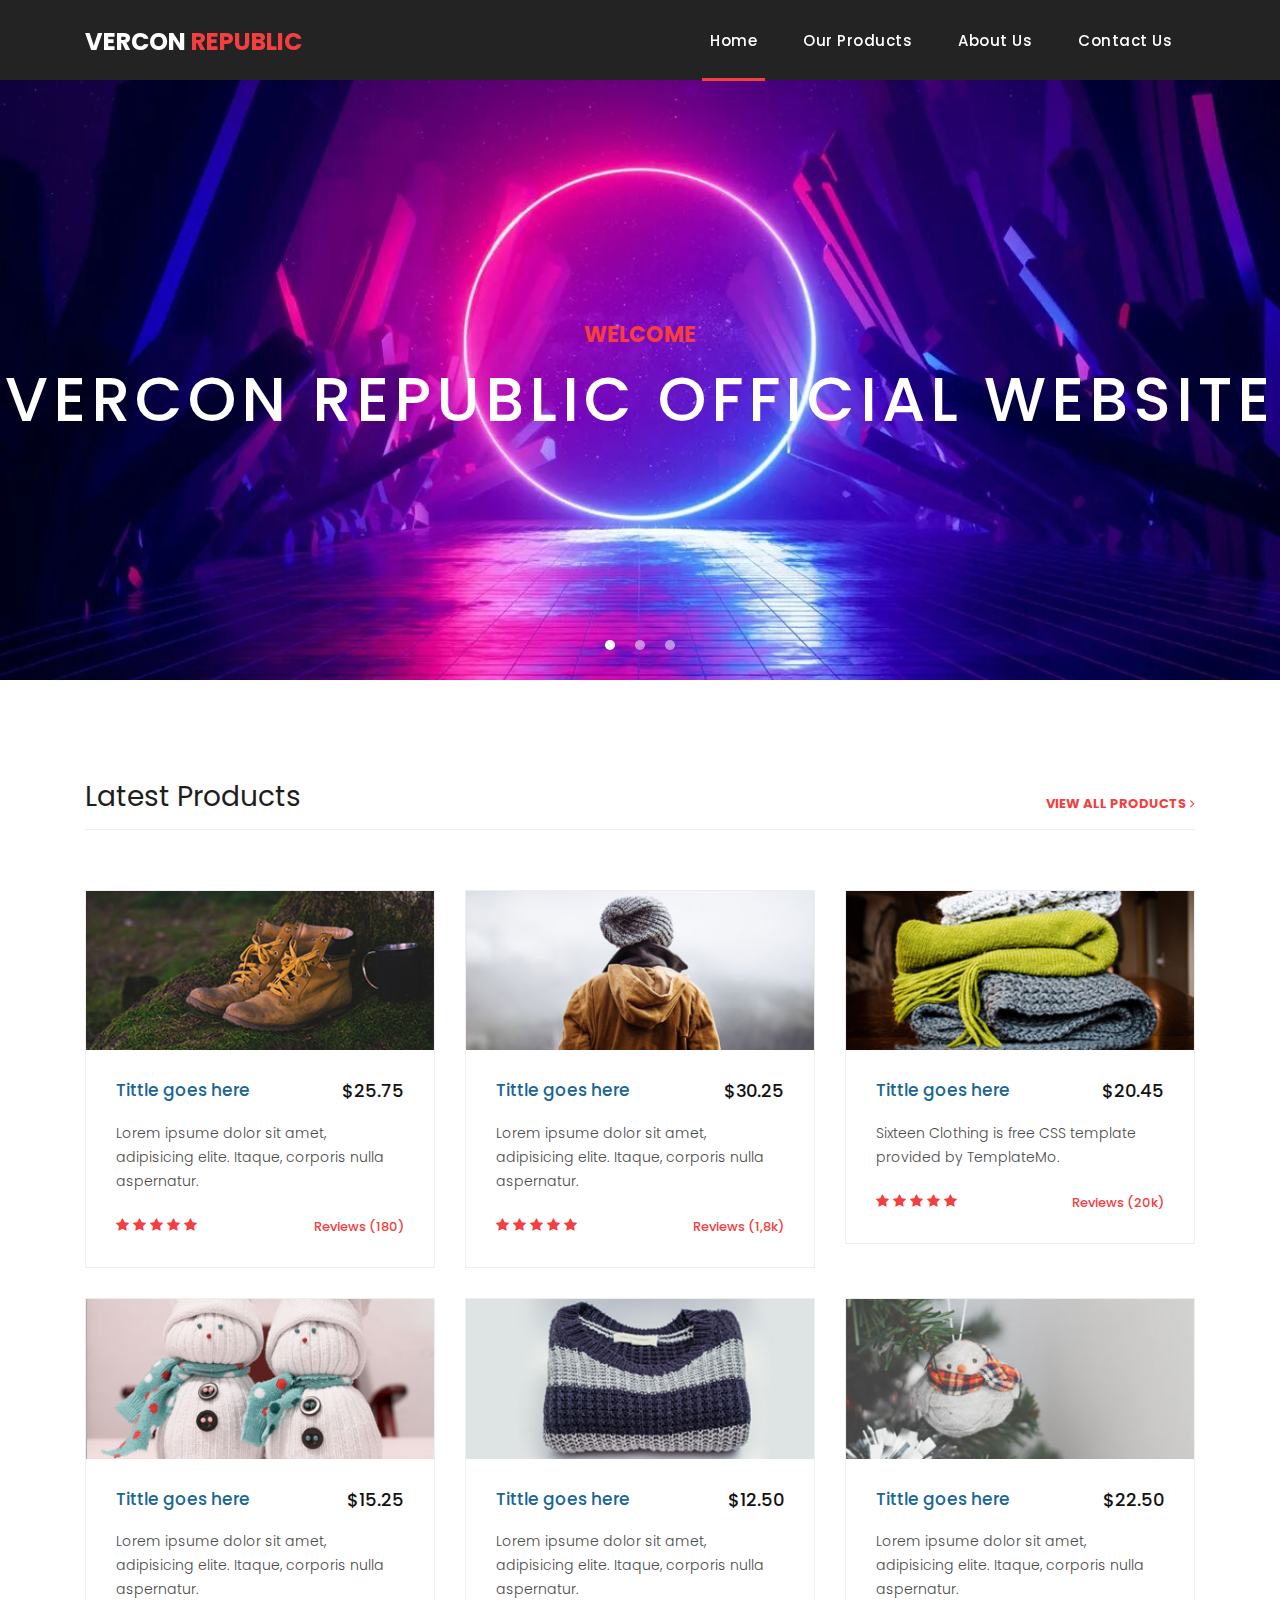
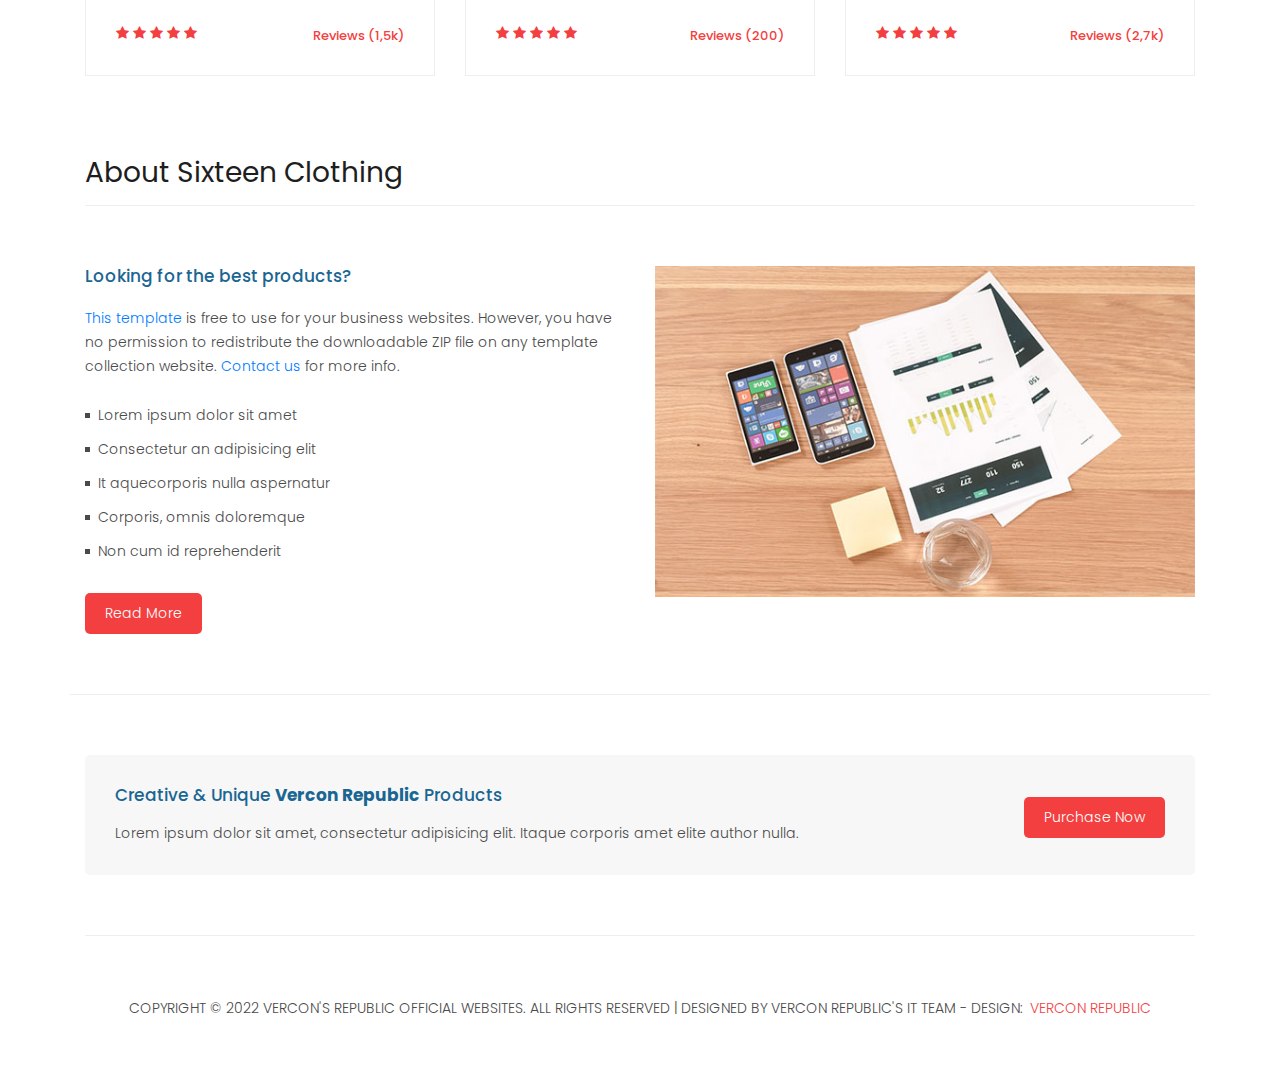
==== index.html @ 5d53e6fd "initial commit" ====
<!DOCTYPE html>
<html lang="en">

  <head>

    <meta charset="utf-8">
    <meta name="viewport" content="width=device-width, initial-scale=1, shrink-to-fit=no">
    <meta name="description" content="">
    <meta name="author" content="">
    <link href="https://fonts.googleapis.com/css?family=Poppins:100,200,300,400,500,600,700,800,900&display=swap" rel="stylesheet">

    <title>Vercon Republic Official Sites</title>

    <!-- Bootstrap core CSS -->
    <link href="vendor/bootstrap/css/bootstrap.min.css" rel="stylesheet">
<!--

TemplateMo 546 Sixteen Clothing

https://templatemo.com/tm-546-sixteen-clothing

-->

    <!-- Additional CSS Files -->
    <link rel="stylesheet" href="assets/css/fontawesome.css">
    <link rel="stylesheet" href="assets/css/templatemo-sixteen.css">
    <link rel="stylesheet" href="assets/css/owl.css">

  </head>

  <body>

    <!-- ***** Preloader Start ***** -->
    <div id="preloader">
        <div class="jumper">
            <div></div>
            <div></div>
            <div></div>
        </div>
    </div>  
    <!-- ***** Preloader End ***** -->

    <!-- Header -->
    <header class="">
      <nav class="navbar navbar-expand-lg">
        <div class="container">
          <a class="navbar-brand" href="index.html"><h2>Vercon <em>Republic</em></h2></a>
          <button class="navbar-toggler" type="button" data-toggle="collapse" data-target="#navbarResponsive" aria-controls="navbarResponsive" aria-expanded="false" aria-label="Toggle navigation">
            <span class="navbar-toggler-icon"></span>
          </button>
          <div class="collapse navbar-collapse" id="navbarResponsive">
            <ul class="navbar-nav ml-auto">
              <li class="nav-item active">
                <a class="nav-link" href="index.html">Home
                  <span class="sr-only">(current)</span>
                </a>
              </li> 
              <li class="nav-item">
                <a class="nav-link" href="products.html">Our Products</a>
              </li>
              <li class="nav-item">
                <a class="nav-link" href="about.html">About Us</a>
              </li>
              <li class="nav-item">
                <a class="nav-link" href="contact.html">Contact Us</a>
              </li>
            </ul>
          </div>
        </div>
      </nav>
    </header>

    <!-- Page Content -->
    <!-- Banner Starts Here -->
    <div class="banner header-text">
      <div class="owl-banner owl-carousel">
        <div class="banner-item-01">
          <div class="text-content">
            <h4>Welcome</h4>
            <h2>Vercon Republic Official Website</h2>
          </div>
        </div>
        <div class="banner-item-02">
          <div class="text-content">
            <h4>Flash Deals</h4>
            <h2>Get your best products</h2>
          </div>
        </div>
        <div class="banner-item-03">
          <div class="text-content">
            <h4>Last Minute</h4>
            <h2>Grab last minute deals</h2>
          </div>
        </div>
      </div>
    </div>
    <!-- Banner Ends Here -->

    <div class="latest-products">
      <div class="container">
        <div class="row">
          <div class="col-md-12">
            <div class="section-heading">
              <h2>Latest Products</h2>
              <a href="products.html">view all products <i class="fa fa-angle-right"></i></a>
            </div>
          </div>
          <div class="col-md-4">
            <div class="product-item">
              <a href="#"><img src="assets/images/product_01.jpg" alt=""></a>
              <div class="down-content">
                <a href="#"><h4>Tittle goes here</h4></a>
                <h6>$25.75</h6>
                <p>Lorem ipsume dolor sit amet, adipisicing elite. Itaque, corporis nulla aspernatur.</p>
                <ul class="stars">
                  <li><i class="fa fa-star"></i></li>
                  <li><i class="fa fa-star"></i></li>
                  <li><i class="fa fa-star"></i></li>
                  <li><i class="fa fa-star"></i></li>
                  <li><i class="fa fa-star"></i></li>
                </ul>
                <span>Reviews (180)</span>
              </div>
            </div>
          </div>
          <div class="col-md-4">
            <div class="product-item">
              <a href="#"><img src="assets/images/product_02.jpg" alt=""></a>
              <div class="down-content">
                <a href="#"><h4>Tittle goes here</h4></a>
                <h6>$30.25</h6>
                <p>Lorem ipsume dolor sit amet, adipisicing elite. Itaque, corporis nulla aspernatur.</p>
                <ul class="stars">
                  <li><i class="fa fa-star"></i></li>
                  <li><i class="fa fa-star"></i></li>
                  <li><i class="fa fa-star"></i></li>
                  <li><i class="fa fa-star"></i></li>
                  <li><i class="fa fa-star"></i></li>
                </ul>
                <span>Reviews (1,8k)</span>
              </div>
            </div>
          </div>
          <div class="col-md-4">
            <div class="product-item">
              <a href="#"><img src="assets/images/product_03.jpg" alt=""></a>
              <div class="down-content">
                <a href="#"><h4>Tittle goes here</h4></a>
                <h6>$20.45</h6>
                <p>Sixteen Clothing is free CSS template provided by TemplateMo.</p>
                <ul class="stars">
                  <li><i class="fa fa-star"></i></li>
                  <li><i class="fa fa-star"></i></li>
                  <li><i class="fa fa-star"></i></li>
                  <li><i class="fa fa-star"></i></li>
                  <li><i class="fa fa-star"></i></li>
                </ul>
                <span>Reviews (20k)</span>
              </div>
            </div>
          </div>
          <div class="col-md-4">
            <div class="product-item">
              <a href="#"><img src="assets/images/product_04.jpg" alt=""></a>
              <div class="down-content">
                <a href="#"><h4>Tittle goes here</h4></a>
                <h6>$15.25</h6>
                <p>Lorem ipsume dolor sit amet, adipisicing elite. Itaque, corporis nulla aspernatur.</p>
                <ul class="stars">
                  <li><i class="fa fa-star"></i></li>
                  <li><i class="fa fa-star"></i></li>
                  <li><i class="fa fa-star"></i></li>
                  <li><i class="fa fa-star"></i></li>
                  <li><i class="fa fa-star"></i></li>
                </ul>
                <span>Reviews (1,5k)</span>
              </div>
            </div>
          </div>
          <div class="col-md-4">
            <div class="product-item">
              <a href="#"><img src="assets/images/product_05.jpg" alt=""></a>
              <div class="down-content">
                <a href="#"><h4>Tittle goes here</h4></a>
                <h6>$12.50</h6>
                <p>Lorem ipsume dolor sit amet, adipisicing elite. Itaque, corporis nulla aspernatur.</p>
                <ul class="stars">
                  <li><i class="fa fa-star"></i></li>
                  <li><i class="fa fa-star"></i></li>
                  <li><i class="fa fa-star"></i></li>
                  <li><i class="fa fa-star"></i></li>
                  <li><i class="fa fa-star"></i></li>
                </ul>
                <span>Reviews (200)</span>
              </div>
            </div>
          </div>
          <div class="col-md-4">
            <div class="product-item">
              <a href="#"><img src="assets/images/product_06.jpg" alt=""></a>
              <div class="down-content">
                <a href="#"><h4>Tittle goes here</h4></a>
                <h6>$22.50</h6>
                <p>Lorem ipsume dolor sit amet, adipisicing elite. Itaque, corporis nulla aspernatur.</p>
                <ul class="stars">
                  <li><i class="fa fa-star"></i></li>
                  <li><i class="fa fa-star"></i></li>
                  <li><i class="fa fa-star"></i></li>
                  <li><i class="fa fa-star"></i></li>
                  <li><i class="fa fa-star"></i></li>
                </ul>
                <span>Reviews (2,7k)</span>
              </div>
            </div>
          </div>
        </div>
      </div>
    </div>

    <div class="best-features">
      <div class="container">
        <div class="row">
          <div class="col-md-12">
            <div class="section-heading">
              <h2>About Sixteen Clothing</h2>
            </div>
          </div>
          <div class="col-md-6">
            <div class="left-content">
              <h4>Looking for the best products?</h4>
              <p><a rel="nofollow" href="https://templatemo.com/tm-546-sixteen-clothing" target="_parent">This template</a> is free to use for your business websites. However, you have no permission to redistribute the downloadable ZIP file on any template collection website. <a rel="nofollow" href="https://templatemo.com/contact">Contact us</a> for more info.</p>
              <ul class="featured-list">
                <li><a href="#">Lorem ipsum dolor sit amet</a></li>
                <li><a href="#">Consectetur an adipisicing elit</a></li>
                <li><a href="#">It aquecorporis nulla aspernatur</a></li>
                <li><a href="#">Corporis, omnis doloremque</a></li>
                <li><a href="#">Non cum id reprehenderit</a></li>
              </ul>
              <a href="about.html" class="filled-button">Read More</a>
            </div>
          </div>
          <div class="col-md-6">
            <div class="right-image">
              <img src="assets/images/feature-image.jpg" alt="">
            </div>
          </div>
        </div>
      </div>
    </div>


    <div class="call-to-action">
      <div class="container">
        <div class="row">
          <div class="col-md-12">
            <div class="inner-content">
              <div class="row">
                <div class="col-md-8">
                  <h4>Creative &amp; Unique <em>Vercon Republic</em> Products</h4>
                  <p>Lorem ipsum dolor sit amet, consectetur adipisicing elit. Itaque corporis amet elite author nulla.</p>
                </div>
                <div class="col-md-4">
                  <a href="#" class="filled-button">Purchase Now</a>
                </div>
              </div>
            </div>
          </div>
        </div>
      </div>
    </div>

    
    <footer>
      <div class="container">
        <div class="row">
          <div class="col-md-12">
            <div class="inner-content">
              <p>Copyright &copy; 2022 Vercon's Republic Official Websites. All Rights Reserved | Designed by Vercon Republic's IT Team
            
            - Design: <a rel="nofollow noopener" href="https://templatemo.com" target="_blank">Vercon Republic</a></p>
            </div>
          </div>
        </div>
      </div>
    </footer>


    <!-- Bootstrap core JavaScript -->
    <script src="vendor/jquery/jquery.min.js"></script>
    <script src="vendor/bootstrap/js/bootstrap.bundle.min.js"></script>


    <!-- Additional Scripts -->
    <script src="assets/js/custom.js"></script>
    <script src="assets/js/owl.js"></script>
    <script src="assets/js/slick.js"></script>
    <script src="assets/js/isotope.js"></script>
    <script src="assets/js/accordions.js"></script>


    <script language = "text/Javascript"> 
      cleared[0] = cleared[1] = cleared[2] = 0; //set a cleared flag for each field
      function clearField(t){                   //declaring the array outside of the
      if(! cleared[t.id]){                      // function makes it static and global
          cleared[t.id] = 1;  // you could use true and false, but that's more typing
          t.value='';         // with more chance of typos
          t.style.color='#fff';
          }
      }
    </script>


  </body>

</html>
---- assets/css/templatemo-sixteen.css ----
/*

TemplateMo 546 Sixteen Clothing

https://templatemo.com/tm-546-sixteen-clothing

*/
body {
  font-family: 'Poppins', sans-serif;
  overflow-x: hidden;
  text-rendering: optimizeLegibility;
  -webkit-font-smoothing: antialiased;
  -moz-osx-font-smoothing: grayscale;
}
p {
	margin-bottom: 0px;
	font-size: 14px;
	font-weight: 300;
	color: #4a4a4a;
	line-height: 24px;
}
a {
	text-decoration: none!important;
}
ul {
	padding: 0;
	margin: 0;
	list-style: none;
}

h1,h2,h3,h4,h5,h6 {
	margin: 0px;
}

ul.social-icons li {
	display: inline-block;
	margin-right: 3px;
}

ul.social-icons li:last-child {
	margin-right: 0px;
}

ul.social-icons li a {
	width: 50px;
	height: 50px;
	display: inline-block;
	line-height: 50px;
	background-color: #eee;
	color: #121212;
	font-size: 18px;
	text-align: center;
	transition: all .3s;
}

ul.social-icons li a:hover {
	background-color: #f33f3f;
	color: #fff;
}

a.filled-button {
	background-color: #f33f3f;
	color: #fff;
	font-size: 14px;
	text-transform: capitalize;
	font-weight: 300;
	padding: 10px 20px;
	border-radius: 5px;
	display: inline-block;
	transition: all 0.3s;
}

a.filled-button:hover {
	background-color: #121212;
	color: #fff;
}

.section-heading {
	text-align: left;
	margin-bottom: 60px;
	border-bottom: 1px solid #eee;
}

.section-heading h2 {
	font-size: 28px;
	font-weight: 400;
	color: #1e1e1e;
	margin-bottom: 15px;
}

.products-heading {
	background-image: url(../images/products-heading.jpg);
}

.about-heading {
	background-image: url(../images/about-heading.jpg);
}

.contact-heading {
	background-image: url(../images/contact-heading.jpg);
}

.page-heading {
	padding: 210px 0px 130px 0px;
	text-align: center;
	background-position: center center;
	background-repeat: no-repeat;
	background-size: cover;
}

.page-heading .text-content h4 {
	color: #f33f3f;
	font-size: 22px;
	text-transform: uppercase;
	font-weight: 700;
	margin-bottom: 15px;
}

.page-heading .text-content h2 {
	color: #fff;
	font-size: 62px;
	text-transform: uppercase;
	letter-spacing: 5px;
}

#preloader {
  overflow: hidden;
  background: #f33f3f;
  left: 0;
  right: 0;
  top: 0;
  bottom: 0;
  position: fixed;
  z-index: 9999999;
  color: #fff;
}

#preloader .jumper {
  left: 0;
  top: 0;
  right: 0;
  bottom: 0;
  display: block;
  position: absolute;
  margin: auto;
  width: 50px;
  height: 50px;
}

#preloader .jumper > div {
  background-color: #fff;
  width: 10px;
  height: 10px;
  border-radius: 100%;
  -webkit-animation-fill-mode: both;
  animation-fill-mode: both;
  position: absolute;
  opacity: 0;
  width: 50px;
  height: 50px;
  -webkit-animation: jumper 1s 0s linear infinite;
  animation: jumper 1s 0s linear infinite;
}

#preloader .jumper > div:nth-child(2) {
  -webkit-animation-delay: 0.33333s;
  animation-delay: 0.33333s;
}

#preloader .jumper > div:nth-child(3) {
  -webkit-animation-delay: 0.66666s;
  animation-delay: 0.66666s;
}

@-webkit-keyframes jumper {
  0% {
    opacity: 0;
    -webkit-transform: scale(0);
    transform: scale(0);
  }
  5% {
    opacity: 1;
  }
  100% {
    -webkit-transform: scale(1);
    transform: scale(1);
    opacity: 0;
  }
}

@keyframes jumper {
  0% {
    opacity: 0;
    -webkit-transform: scale(0);
    transform: scale(0);
  }
  5% {
    opacity: 1;
  }
  100% {
    opacity: 0;
  }
}


/* Header Style */
header {
	position: absolute;
	z-index: 99999;
	width: 100%;
	height: 80px;
	background-color: #232323;
	-webkit-transition: all 0.3s ease-in-out 0s;
    -moz-transition: all 0.3s ease-in-out 0s;
    -o-transition: all 0.3s ease-in-out 0s;
    transition: all 0.3s ease-in-out 0s;
}
header .navbar {
	padding: 17px 0px;
}
.background-header .navbar {
	padding: 17px 0px;
}
.background-header {
	top: 0;
	position: fixed;
	background-color: #fff!important;
	box-shadow: 0px 1px 10px rgba(0,0,0,0.1);
}
.background-header .navbar-brand h2 {
	color: #121212!important;
}
.background-header .navbar-nav a.nav-link {
	color: #1e1e1e!important;
}
.background-header .navbar-nav .nav-link:hover,
.background-header .navbar-nav .active>.nav-link,
.background-header .navbar-nav .nav-link.active,
.background-header .navbar-nav .nav-link.show,
.background-header .navbar-nav .show>.nav-link {
	color: #f33f3f!important;
}
.navbar .navbar-brand {
	float: 	left;
	margin-top: -12px;
	outline: none;
}
.navbar .navbar-brand h2 {
	color: #fff;
	text-transform: uppercase;
	font-size: 24px;
	font-weight: 700;
	-webkit-transition: all .3s ease 0s;
    -moz-transition: all .3s ease 0s;
    -o-transition: all .3s ease 0s;
    transition: all .3s ease 0s;
}
.navbar .navbar-brand h2 em {
	font-style: normal;
	color: #f33f3f;
}
#navbarResponsive {
	z-index: 999;
}
.navbar-collapse {
	text-align: center;
}
.navbar .navbar-nav .nav-item {
	margin: 0px 15px;
}
.navbar .navbar-nav a.nav-link {
	text-transform: capitalize;
	font-size: 15px;
	font-weight: 500;
	letter-spacing: 0.5px;
	color: #fff;
	transition: all 0.5s;
	margin-top: 5px;
}
.navbar .navbar-nav .nav-link:hover,
.navbar .navbar-nav .active>.nav-link,
.navbar .navbar-nav .nav-link.active,
.navbar .navbar-nav .nav-link.show,
.navbar .navbar-nav .show>.nav-link {
	color: #fff;
	padding-bottom: 25px;
	border-bottom: 3px solid #f33f3f;
}
.navbar .navbar-toggler-icon {
	background-image: none;
}
.navbar .navbar-toggler {
	border-color: #fff;
	background-color: #fff;	
	height: 36px;
	outline: none;
	border-radius: 0px;
	position: absolute;
	right: 30px;
	top: 20px;
}
.navbar .navbar-toggler-icon:after {
	content: '\f0c9';
	color: #f33f3f;
	font-size: 18px;
	line-height: 26px;
	font-family: 'FontAwesome';
}



/* Banner Style */
.banner {
	position: relative;
	text-align: center;
	padding-top: 80px;
}

.banner-item-01 {
	padding: 300px 0px;
	background-image: url(../images/slide_01.jpg);
	background-size: cover;
	background-repeat: no-repeat;
	background-position: center center;
}

.banner-item-02 {
	padding: 300px 0px;
	background-image: url(../images/slide_02.jpg);
	background-size: cover;
	background-repeat: no-repeat;
	background-position: center center;
}

.banner-item-03 {
	padding: 300px 0px;
	background-image: url(../images/slide_03.jpg);
	background-size: cover;
	background-repeat: no-repeat;
	background-position: center center;
}

.banner .banner-item {
	max-height: 600px;
}

.banner .text-content {
	position: absolute;
	top: 50%;
	transform: translateY(-50%);
	text-align: center;
	width: 100%;
}

.banner .text-content h4 {
	color: #f33f3f;
	font-size: 22px;
	text-transform: uppercase;
	font-weight: 700;
	margin-bottom: 15px;
}

.banner .text-content h2 {
	color: #fff;
	font-size: 62px;
	text-transform: uppercase;
	letter-spacing: 5px;
}

.owl-banner .owl-dots .owl-dot {
  border-radius: 3px;
}
.owl-banner .owl-dots {
    display: -webkit-box;
    display: -webkit-flex;
    display: -ms-flexbox;
    display: flex;
    -ms-flex-pack: center;
    -webkit-justify-content: center;
    justify-content: center;
    position: absolute;
    left: 50%;
    transform: translateX(-50%);
    bottom: 30px;
}
.owl-banner .owl-dots .owl-dot {
    width: 10px;
    height: 10px;
    border-radius: 50%;
    margin: 0 10px;
    background-color: #fff;
    opacity: 0.5;
}
.owl-banner .owl-dots .owl-dot:focus {
    outline: none
}
.owl-banner .owl-dots .owl-dot.active {
    background-color: #fff;
    opacity: 1;
}



/* Latest Produtcs */

.latest-products {
	margin-top: 100px;
}

.latest-products .section-heading a {
	float: right;
	margin-top: -35px;
	text-transform: uppercase;
	font-size: 13px;
	font-weight: 700;
	color: #f33f3f;
}

.product-item {
	border: 1px solid #eee;
	margin-bottom: 30px;
}

.product-item .down-content {
	padding: 30px;
	position: relative;
}

.product-item img {
	width: 100%;
	overflow: hidden;
}

.product-item .down-content h4 {
	font-size: 17px;
	color: #1a6692;
	margin-bottom: 20px;
}

.product-item .down-content h6 {
	position: absolute;
	top: 30px;
	right: 30px;
	font-size: 18px;
	color: #121212;
}

.product-item .down-content p {
	margin-bottom: 20px;
}

.product-item .down-content ul li {
	display: inline-block;
}

.product-item .down-content ul li i {
	color: #f33f3f;
	font-size: 14px;
}

.product-item .down-content span {
	position: absolute;
	right: 30px;
	bottom: 30px;
	font-size: 13px;
	color: #f33f3f;
	font-weight: 500;
}




/* Best Features */

.about-features {
	margin-top: 100px!important;
}

.about-features p {
	border-bottom: 1px solid #eee;
	padding-bottom: 20px;
}

.about-features .container .row {
	padding-bottom: 0px!important;
	border-bottom: none!important;
}

.best-features {
	margin-top: 50px;
}

.best-features .container .row {
	border-bottom: 1px solid #eee;
	padding-bottom: 60px;
}

.best-features img {
	width: 100%;
	overflow: hidden;
}

.best-features h4 {
	font-size: 17px;
	color: #1a6692;
	margin-bottom: 20px;
}

.best-features ul.featured-list li {
	display: block;
	margin-bottom: 10px;
}

.best-features p {
	margin-bottom: 25px;
}

.best-features ul.featured-list li a {
	font-size: 14px;
	color: #4a4a4a;
	font-weight: 300;
	transition: all .3s;
	position: relative;
	padding-left: 13px;
}

.best-features ul.featured-list li a:before {
	content: '';
	width: 5px;
	height: 5px;
	display: inline-block;
	background-color: #4a4a4a;
	position: absolute;
	left: 0;
	transition: all .3s;
	top: 8px;
}

.best-features ul.featured-list li a:hover {
	color: #f33f3f;
}

.best-features ul.featured-list li a:hover::before {
	background-color: #f33f3f;
}

.best-features .filled-button {
	margin-top: 20px;
}





/* Call To Action */

.call-to-action .inner-content {
	margin-top: 60px;
	padding: 30px;
	background-color: #f7f7f7;
	border-radius: 5px;
}

.call-to-action .inner-content h4 {
	font-size: 17px;
	color: #1a6692;
	margin-bottom: 15px;
}

.call-to-action .inner-content em {
	font-style: normal;
	font-weight: 700;
}

.call-to-action .inner-content .col-md-4 {
	text-align: right;
}

.call-to-action .inner-content .filled-button {
	margin-top: 12px;
}




/* Footer */

footer {
	text-align: center;
}

footer .inner-content {
	border-top: 1px solid #eee;
	margin-top: 60px;
	padding: 60px 0px;
}

footer .inner-content p {
	text-transform: uppercase;
}

footer .inner-content p a {
	color: #f33f3f;
	margin-left: 3px;
}




/* Product Page */

.products {
	margin-top: 100px;
}

.products .filters {
	text-align: center;
	border-bottom: 1px solid #eee;
	padding-bottom: 10px;
	margin-bottom: 60px;
}

.products .filters li {
	text-transform: uppercase;
	font-size: 13px;
	font-weight: 700;
	color: #121212;
	display: inline-block;
	margin: 0px 10px;
	transition: all .3s;
	cursor: pointer;
}

.products .filters ul li.active,
.products .filters ul li:hover {
  color: #f33f3f;
}

.products ul.pages {
	margin-top: 30px;
	text-align: center;
}

.products ul.pages li {
	display: inline-block;
	margin: 0px 2px;
}

.products ul.pages li a {
	width: 44px;
	height: 44px;
	display: inline-block;
	line-height: 42px;
	border: 1px solid #eee;
	font-size: 15px;
	font-weight: 700;
	color: #121212;
	transition: all .3s;
}

.products ul.pages li a:hover,
.products ul.pages li.active a {
	background-color: #f33f3f;
	border-color: #f33f3f;
	color: #fff;
}



/* Team Members */

.team-members {
	margin-top: 100px;
}

.team-member {
	border: 1px solid #eee;
	margin-bottom: 30px;
}

.team-member img {
	width: 100%;
	overflow: hidden;
}

.team-member .down-content {
	padding: 30px;
	text-align: center;
}

.team-member .thumb-container {
	position: relative;
}

.team-member .thumb-container .hover-effect {
	position: absolute;
	background-color: rgba(243,63,63,0.9);
	top: 0;
	left: 0;
	width: 100%;
	height: 100%;
	opacity: 0;
	visibility: hidden;
	transition: all .5s;
}

.team-member .thumb-container .hover-effect .hover-content {
	position: absolute;
	display: inline-block;
	width: 100%;
	text-align: center;
	top: 50%;
	transform: translateY(-50%);
}

.team-member .thumb-container .hover-effect .hover-content ul.social-icons li a:hover {
	background-color: #fff;
	color: #f33f3f;
}

.team-member:hover .hover-effect {
	visibility: visible;
	opacity: 1;
}

.team-member .down-content h4 {
	font-size: 17px;
	color: #1a6692;
	margin-bottom: 8px;
}

.team-member .down-content span {
	display: block;
	font-size: 13px;
	color: #f33f3f;
	font-weight: 500;
	margin-bottom: 20px;
}




/* Services */

.services {
	background-image: url(../images/services-bg.jpg);
	background-position: center center;
	background-repeat: no-repeat;
	background-size: cover;
	background-attachment: fixed;
	padding: 100px 0px;
}

.services .service-item {
	text-align: center;
}

.services .service-item .icon {
	background-color: #f7f7f7;
	padding: 40px;
}

.services .service-item .icon i {
	width: 100px;
	height: 100px;
	display: inline-block;
	text-align: center;
	line-height: 100px;
	background-color: #f33f3f;
	color: #fff;
	font-size: 32px;
}

.services .service-item .down-content {
	background-color: #fff;
	padding: 40px 30px;
}

.services .service-item .down-content h4 {
	font-size: 17px;
	color: #1a6692;
	margin-bottom: 20px;
}

.services .service-item .down-content p {
	margin-bottom: 25px;
}




/* Clients */

.happy-clients {
	margin-top: 100px;
	margin-bottom: 40px;
}

.happy-clients .client-item img {
	max-width: 100%;
	overflow: hidden;
	transition: all .3s;
	cursor: pointer;
}

.happy-clients .client-item img:hover {
	opacity: 0.8;
}




/* Find Us */

.find-us {
	margin-top: 100px;
}

.find-us p {
	border-bottom: 1px solid #eee;
	padding-bottom: 30px;
	margin-bottom: 30px;
}

.find-us h4 {
	font-size: 17px;
	color: #1a6692;
	margin-bottom: 20px;
}

.find-us .left-content {
	margin-left: 30px;
}



/* Send Message */

.send-message {
	margin-top: 100px;
}

.contact-form input {
	font-size: 14px;
	width: 100%;
	height: 44px;
	display: inline-block;
	line-height: 42px;
	border: 1px solid #eee;
	border-radius: 0px;
	margin-bottom: 30px;
}

.contact-form input:focus {
	box-shadow: none;
	border: 1px solid #eee;
}

.contact-form textarea {
	font-size: 14px;
	width: 100%;
	min-width: 100%;
	min-height: 120px;
	height: 120px;
	max-height: 180px;
	border: 1px solid #eee;
	border-radius: 0px;
	margin-bottom: 30px;
}

.contact-form textarea:focus {
	box-shadow: none;
	border: 1px solid #eee;
}

.contact-form button.filled-button {
	background-color: #f33f3f;
	color: #fff;
	font-size: 14px;
	text-transform: capitalize;
	font-weight: 300;
	padding: 10px 20px;
	border-radius: 5px;
	display: inline-block;
	transition: all 0.3s;
	border: none;
	outline: none;
	cursor: pointer;
}

.contact-form button.filled-button:hover {
	background-color: #121212;
	color: #fff;
}

.accordion {
	margin-left: 30px;
}

.accordion a {
	cursor: pointer;
	font-size: 17px;
	color: #1a6692!important;
	margin-bottom: 20px;
	transition: all .3s;
}

.accordion a:hover {
	color: #f33f3f!important;
}

.accordion a.active {
  color: #f33f3f!important;
}

.accordion li .content {
  display: none;
  margin-top: 10px;
}

.accordion li:first-child {
	border-top: 1px solid #eee;
}

.accordion li {
	border-bottom: 1px solid #eee;
	padding: 15px 0px;
}

/* Responsive Style */
@media (max-width: 768px) {
	.banner .text-content {
		width: 90%;
		margin-left: 5%;
	}
	.banner .text-content h4 {
		font-size: 22px;
	}

	.banner .text-content h2 {
		font-size: 36px;
		letter-spacing: 0.5px;
	}
	.banner-item-01,
	.banner-item-02,
	.banner-item-03 {
		padding: 180px 0px;
	}
	.page-heading .text-content h4 {
		font-size: 22px;
	}

	.page-heading .text-content h2 {
		font-size: 36px;
		letter-spacing: 0.5px;
	}
	.latest-products .section-heading a {
		float: none;
		margin-top: 0px;
		display: block;
		margin-bottom: 20px;
	}
	.product-item .down-content h4 {
		margin-bottom: 20px!important;
	}
	.product-item .down-content h6 {
		position: absolute!important;
		top: 30px!important;
		right: 30px!important;
	}
	.product-item .down-content span {
		position: absolute!important;
		right: 30px!important;
		bottom: 30px!important;
	}
	.best-features .left-content {
		margin-bottom: 30px;
	}
	.call-to-action .inner-content {
		text-align: center;
	}
	.call-to-action .inner-content .filled-button {
		text-align: center;
		width: 100%;
		margin-top: 20px;
	}
	.about-features img {
		margin-bottom: 30px;
	}
	.service-item {
		margin-bottom: 30px;
	}
	.find-us #map {
		margin-bottom: 30px;
	}
	.find-us .left-content {
		margin-left: 0px;
	}
	.send-message .accordion {
		margin-top: 30px;
		margin-left: 0px;
	}
}

@media (max-width: 992px) {
	.navbar .navbar-brand {
		position: absolute;
		left: 30px;
		top: 32px;
	}
	.navbar .navbar-brand {
		width: auto;
	}
	.navbar:after {
		display: none;
	}
	#navbarResponsive {
	    z-index: 99999;
	    position: absolute;
	    top: 80px;
	    left: 0;
	    width: 100%;
	    text-align: center;
	    background-color: #fff;
	    box-shadow: 0px 10px 10px rgba(0,0,0,0.1);
	}
	.navbar .navbar-nav .nav-item {
		border-bottom: 1px solid #eee;
	}
	.navbar .navbar-nav .nav-item:last-child {
		border-bottom: none;
	}
	.navbar .navbar-nav a.nav-link {
		padding: 15px 0px;
		color: #1e1e1e!important;
	}
	.navbar .navbar-nav .nav-link:hover,
	.navbar .navbar-nav .active>.nav-link,
	.navbar .navbar-nav .nav-link.active,
	.navbar .navbar-nav .nav-link.show,
	.navbar .navbar-nav .show>.nav-link {
		color: #f33f3f!important;
		border-bottom: none!important;
		padding-bottom: 15px;
	}
	.product-item .down-content h4 {
		margin-bottom: 10px;
	}
	.product-item .down-content h6 {
		position: relative;
		top: 0;
		right: 0;
		margin-bottom: 20px;
	}
	.product-item .down-content span {
		position: relative;
		right: 0;
		bottom: 0;
	}
}
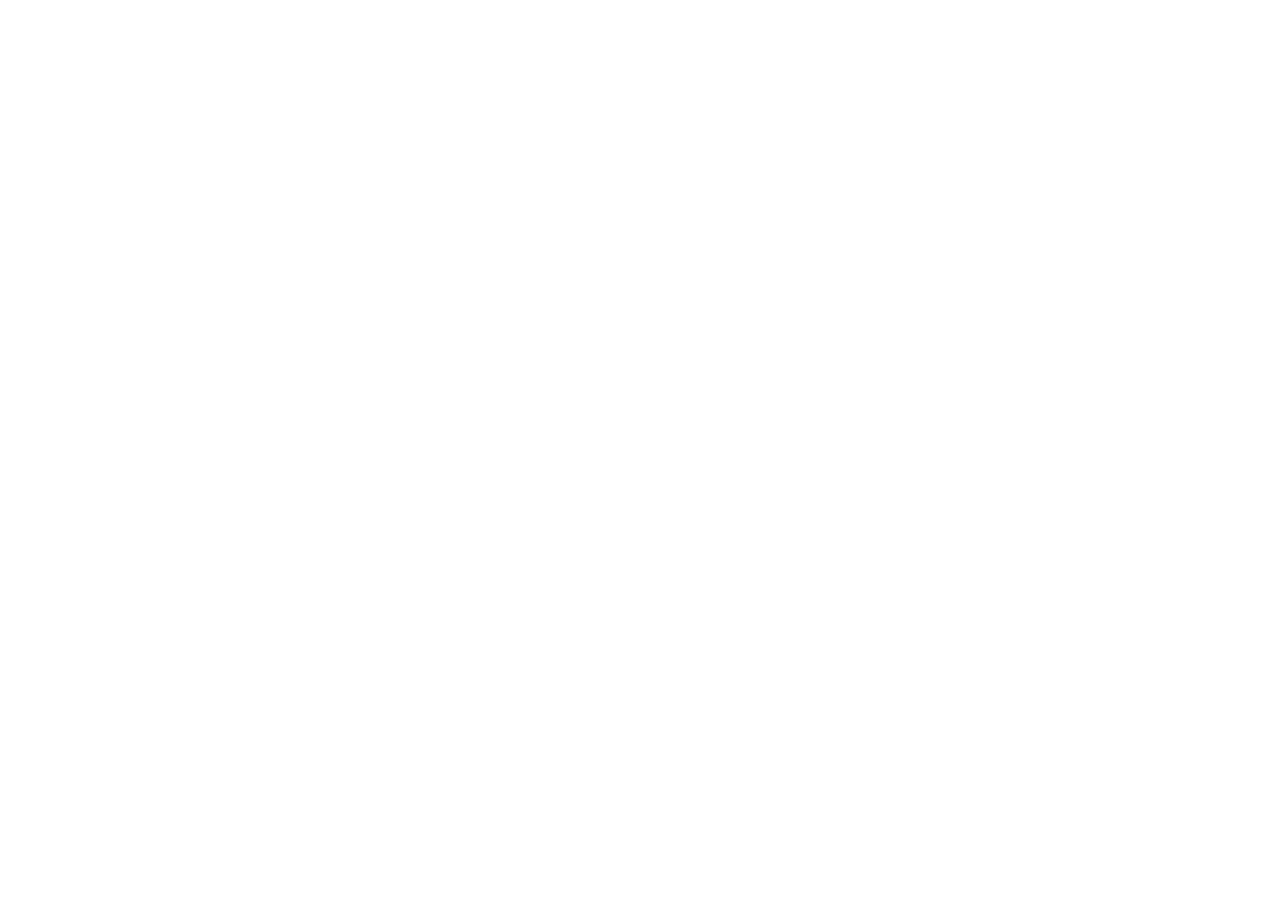
==== commit fd0d7290: "update" ====
--- a/index.html
+++ b/index.html
@@ -1,315 +1,12 @@
 <!DOCTYPE html>
 <html lang="en">
-
-  <head>
-
-    <meta charset="utf-8">
-    <meta name="viewport" content="width=device-width, initial-scale=1, shrink-to-fit=no">
-    <meta name="description" content="">
-    <meta name="author" content="">
-    <link href="https://fonts.googleapis.com/css?family=Poppins:100,200,300,400,500,600,700,800,900&display=swap" rel="stylesheet">
-
-    <title>Vercon Republic Official Sites</title>
-
-    <!-- Bootstrap core CSS -->
-    <link href="vendor/bootstrap/css/bootstrap.min.css" rel="stylesheet">
-<!--
-
-TemplateMo 546 Sixteen Clothing
-
-https://templatemo.com/tm-546-sixteen-clothing
-
--->
-
-    <!-- Additional CSS Files -->
-    <link rel="stylesheet" href="assets/css/fontawesome.css">
-    <link rel="stylesheet" href="assets/css/templatemo-sixteen.css">
-    <link rel="stylesheet" href="assets/css/owl.css">
-
-  </head>
-
-  <body>
-
-    <!-- ***** Preloader Start ***** -->
-    <div id="preloader">
-        <div class="jumper">
-            <div></div>
-            <div></div>
-            <div></div>
-        </div>
-    </div>  
-    <!-- ***** Preloader End ***** -->
-
-    <!-- Header -->
-    <header class="">
-      <nav class="navbar navbar-expand-lg">
-        <div class="container">
-          <a class="navbar-brand" href="index.html"><h2>Vercon <em>Republic</em></h2></a>
-          <button class="navbar-toggler" type="button" data-toggle="collapse" data-target="#navbarResponsive" aria-controls="navbarResponsive" aria-expanded="false" aria-label="Toggle navigation">
-            <span class="navbar-toggler-icon"></span>
-          </button>
-          <div class="collapse navbar-collapse" id="navbarResponsive">
-            <ul class="navbar-nav ml-auto">
-              <li class="nav-item active">
-                <a class="nav-link" href="index.html">Home
-                  <span class="sr-only">(current)</span>
-                </a>
-              </li> 
-              <li class="nav-item">
-                <a class="nav-link" href="products.html">Our Products</a>
-              </li>
-              <li class="nav-item">
-                <a class="nav-link" href="about.html">About Us</a>
-              </li>
-              <li class="nav-item">
-                <a class="nav-link" href="contact.html">Contact Us</a>
-              </li>
-            </ul>
-          </div>
-        </div>
-      </nav>
-    </header>
-
-    <!-- Page Content -->
-    <!-- Banner Starts Here -->
-    <div class="banner header-text">
-      <div class="owl-banner owl-carousel">
-        <div class="banner-item-01">
-          <div class="text-content">
-            <h4>Welcome</h4>
-            <h2>Vercon Republic Official Website</h2>
-          </div>
-        </div>
-        <div class="banner-item-02">
-          <div class="text-content">
-            <h4>Flash Deals</h4>
-            <h2>Get your best products</h2>
-          </div>
-        </div>
-        <div class="banner-item-03">
-          <div class="text-content">
-            <h4>Last Minute</h4>
-            <h2>Grab last minute deals</h2>
-          </div>
-        </div>
-      </div>
-    </div>
-    <!-- Banner Ends Here -->
-
-    <div class="latest-products">
-      <div class="container">
-        <div class="row">
-          <div class="col-md-12">
-            <div class="section-heading">
-              <h2>Latest Products</h2>
-              <a href="products.html">view all products <i class="fa fa-angle-right"></i></a>
-            </div>
-          </div>
-          <div class="col-md-4">
-            <div class="product-item">
-              <a href="#"><img src="assets/images/product_01.jpg" alt=""></a>
-              <div class="down-content">
-                <a href="#"><h4>Tittle goes here</h4></a>
-                <h6>$25.75</h6>
-                <p>Lorem ipsume dolor sit amet, adipisicing elite. Itaque, corporis nulla aspernatur.</p>
-                <ul class="stars">
-                  <li><i class="fa fa-star"></i></li>
-                  <li><i class="fa fa-star"></i></li>
-                  <li><i class="fa fa-star"></i></li>
-                  <li><i class="fa fa-star"></i></li>
-                  <li><i class="fa fa-star"></i></li>
-                </ul>
-                <span>Reviews (180)</span>
-              </div>
-            </div>
-          </div>
-          <div class="col-md-4">
-            <div class="product-item">
-              <a href="#"><img src="assets/images/product_02.jpg" alt=""></a>
-              <div class="down-content">
-                <a href="#"><h4>Tittle goes here</h4></a>
-                <h6>$30.25</h6>
-                <p>Lorem ipsume dolor sit amet, adipisicing elite. Itaque, corporis nulla aspernatur.</p>
-                <ul class="stars">
-                  <li><i class="fa fa-star"></i></li>
-                  <li><i class="fa fa-star"></i></li>
-                  <li><i class="fa fa-star"></i></li>
-                  <li><i class="fa fa-star"></i></li>
-                  <li><i class="fa fa-star"></i></li>
-                </ul>
-                <span>Reviews (1,8k)</span>
-              </div>
-            </div>
-          </div>
-          <div class="col-md-4">
-            <div class="product-item">
-              <a href="#"><img src="assets/images/product_03.jpg" alt=""></a>
-              <div class="down-content">
-                <a href="#"><h4>Tittle goes here</h4></a>
-                <h6>$20.45</h6>
-                <p>Sixteen Clothing is free CSS template provided by TemplateMo.</p>
-                <ul class="stars">
-                  <li><i class="fa fa-star"></i></li>
-                  <li><i class="fa fa-star"></i></li>
-                  <li><i class="fa fa-star"></i></li>
-                  <li><i class="fa fa-star"></i></li>
-                  <li><i class="fa fa-star"></i></li>
-                </ul>
-                <span>Reviews (20k)</span>
-              </div>
-            </div>
-          </div>
-          <div class="col-md-4">
-            <div class="product-item">
-              <a href="#"><img src="assets/images/product_04.jpg" alt=""></a>
-              <div class="down-content">
-                <a href="#"><h4>Tittle goes here</h4></a>
-                <h6>$15.25</h6>
-                <p>Lorem ipsume dolor sit amet, adipisicing elite. Itaque, corporis nulla aspernatur.</p>
-                <ul class="stars">
-                  <li><i class="fa fa-star"></i></li>
-                  <li><i class="fa fa-star"></i></li>
-                  <li><i class="fa fa-star"></i></li>
-                  <li><i class="fa fa-star"></i></li>
-                  <li><i class="fa fa-star"></i></li>
-                </ul>
-                <span>Reviews (1,5k)</span>
-              </div>
-            </div>
-          </div>
-          <div class="col-md-4">
-            <div class="product-item">
-              <a href="#"><img src="assets/images/product_05.jpg" alt=""></a>
-              <div class="down-content">
-                <a href="#"><h4>Tittle goes here</h4></a>
-                <h6>$12.50</h6>
-                <p>Lorem ipsume dolor sit amet, adipisicing elite. Itaque, corporis nulla aspernatur.</p>
-                <ul class="stars">
-                  <li><i class="fa fa-star"></i></li>
-                  <li><i class="fa fa-star"></i></li>
-                  <li><i class="fa fa-star"></i></li>
-                  <li><i class="fa fa-star"></i></li>
-                  <li><i class="fa fa-star"></i></li>
-                </ul>
-                <span>Reviews (200)</span>
-              </div>
-            </div>
-          </div>
-          <div class="col-md-4">
-            <div class="product-item">
-              <a href="#"><img src="assets/images/product_06.jpg" alt=""></a>
-              <div class="down-content">
-                <a href="#"><h4>Tittle goes here</h4></a>
-                <h6>$22.50</h6>
-                <p>Lorem ipsume dolor sit amet, adipisicing elite. Itaque, corporis nulla aspernatur.</p>
-                <ul class="stars">
-                  <li><i class="fa fa-star"></i></li>
-                  <li><i class="fa fa-star"></i></li>
-                  <li><i class="fa fa-star"></i></li>
-                  <li><i class="fa fa-star"></i></li>
-                  <li><i class="fa fa-star"></i></li>
-                </ul>
-                <span>Reviews (2,7k)</span>
-              </div>
-            </div>
-          </div>
-        </div>
-      </div>
-    </div>
-
-    <div class="best-features">
-      <div class="container">
-        <div class="row">
-          <div class="col-md-12">
-            <div class="section-heading">
-              <h2>About Sixteen Clothing</h2>
-            </div>
-          </div>
-          <div class="col-md-6">
-            <div class="left-content">
-              <h4>Looking for the best products?</h4>
-              <p><a rel="nofollow" href="https://templatemo.com/tm-546-sixteen-clothing" target="_parent">This template</a> is free to use for your business websites. However, you have no permission to redistribute the downloadable ZIP file on any template collection website. <a rel="nofollow" href="https://templatemo.com/contact">Contact us</a> for more info.</p>
-              <ul class="featured-list">
-                <li><a href="#">Lorem ipsum dolor sit amet</a></li>
-                <li><a href="#">Consectetur an adipisicing elit</a></li>
-                <li><a href="#">It aquecorporis nulla aspernatur</a></li>
-                <li><a href="#">Corporis, omnis doloremque</a></li>
-                <li><a href="#">Non cum id reprehenderit</a></li>
-              </ul>
-              <a href="about.html" class="filled-button">Read More</a>
-            </div>
-          </div>
-          <div class="col-md-6">
-            <div class="right-image">
-              <img src="assets/images/feature-image.jpg" alt="">
-            </div>
-          </div>
-        </div>
-      </div>
-    </div>
-
-
-    <div class="call-to-action">
-      <div class="container">
-        <div class="row">
-          <div class="col-md-12">
-            <div class="inner-content">
-              <div class="row">
-                <div class="col-md-8">
-                  <h4>Creative &amp; Unique <em>Vercon Republic</em> Products</h4>
-                  <p>Lorem ipsum dolor sit amet, consectetur adipisicing elit. Itaque corporis amet elite author nulla.</p>
-                </div>
-                <div class="col-md-4">
-                  <a href="#" class="filled-button">Purchase Now</a>
-                </div>
-              </div>
-            </div>
-          </div>
-        </div>
-      </div>
-    </div>
-
+<head>
+    <meta charset="UTF-8">
+    <meta http-equiv="X-UA-Compatible" content="IE=edge">
+    <meta name="viewport" content="width=device-width, initial-scale=1.0">
+    <title>Document</title>
+</head>
+<body>
     
-    <footer>
-      <div class="container">
-        <div class="row">
-          <div class="col-md-12">
-            <div class="inner-content">
-              <p>Copyright &copy; 2022 Vercon's Republic Official Websites. All Rights Reserved | Designed by Vercon Republic's IT Team
-            
-            - Design: <a rel="nofollow noopener" href="https://templatemo.com" target="_blank">Vercon Republic</a></p>
-            </div>
-          </div>
-        </div>
-      </div>
-    </footer>
-
-
-    <!-- Bootstrap core JavaScript -->
-    <script src="vendor/jquery/jquery.min.js"></script>
-    <script src="vendor/bootstrap/js/bootstrap.bundle.min.js"></script>
-
-
-    <!-- Additional Scripts -->
-    <script src="assets/js/custom.js"></script>
-    <script src="assets/js/owl.js"></script>
-    <script src="assets/js/slick.js"></script>
-    <script src="assets/js/isotope.js"></script>
-    <script src="assets/js/accordions.js"></script>
-
-
-    <script language = "text/Javascript"> 
-      cleared[0] = cleared[1] = cleared[2] = 0; //set a cleared flag for each field
-      function clearField(t){                   //declaring the array outside of the
-      if(! cleared[t.id]){                      // function makes it static and global
-          cleared[t.id] = 1;  // you could use true and false, but that's more typing
-          t.value='';         // with more chance of typos
-          t.style.color='#fff';
-          }
-      }
-    </script>
-
-
-  </body>
-
-</html>
+</body>
+</html>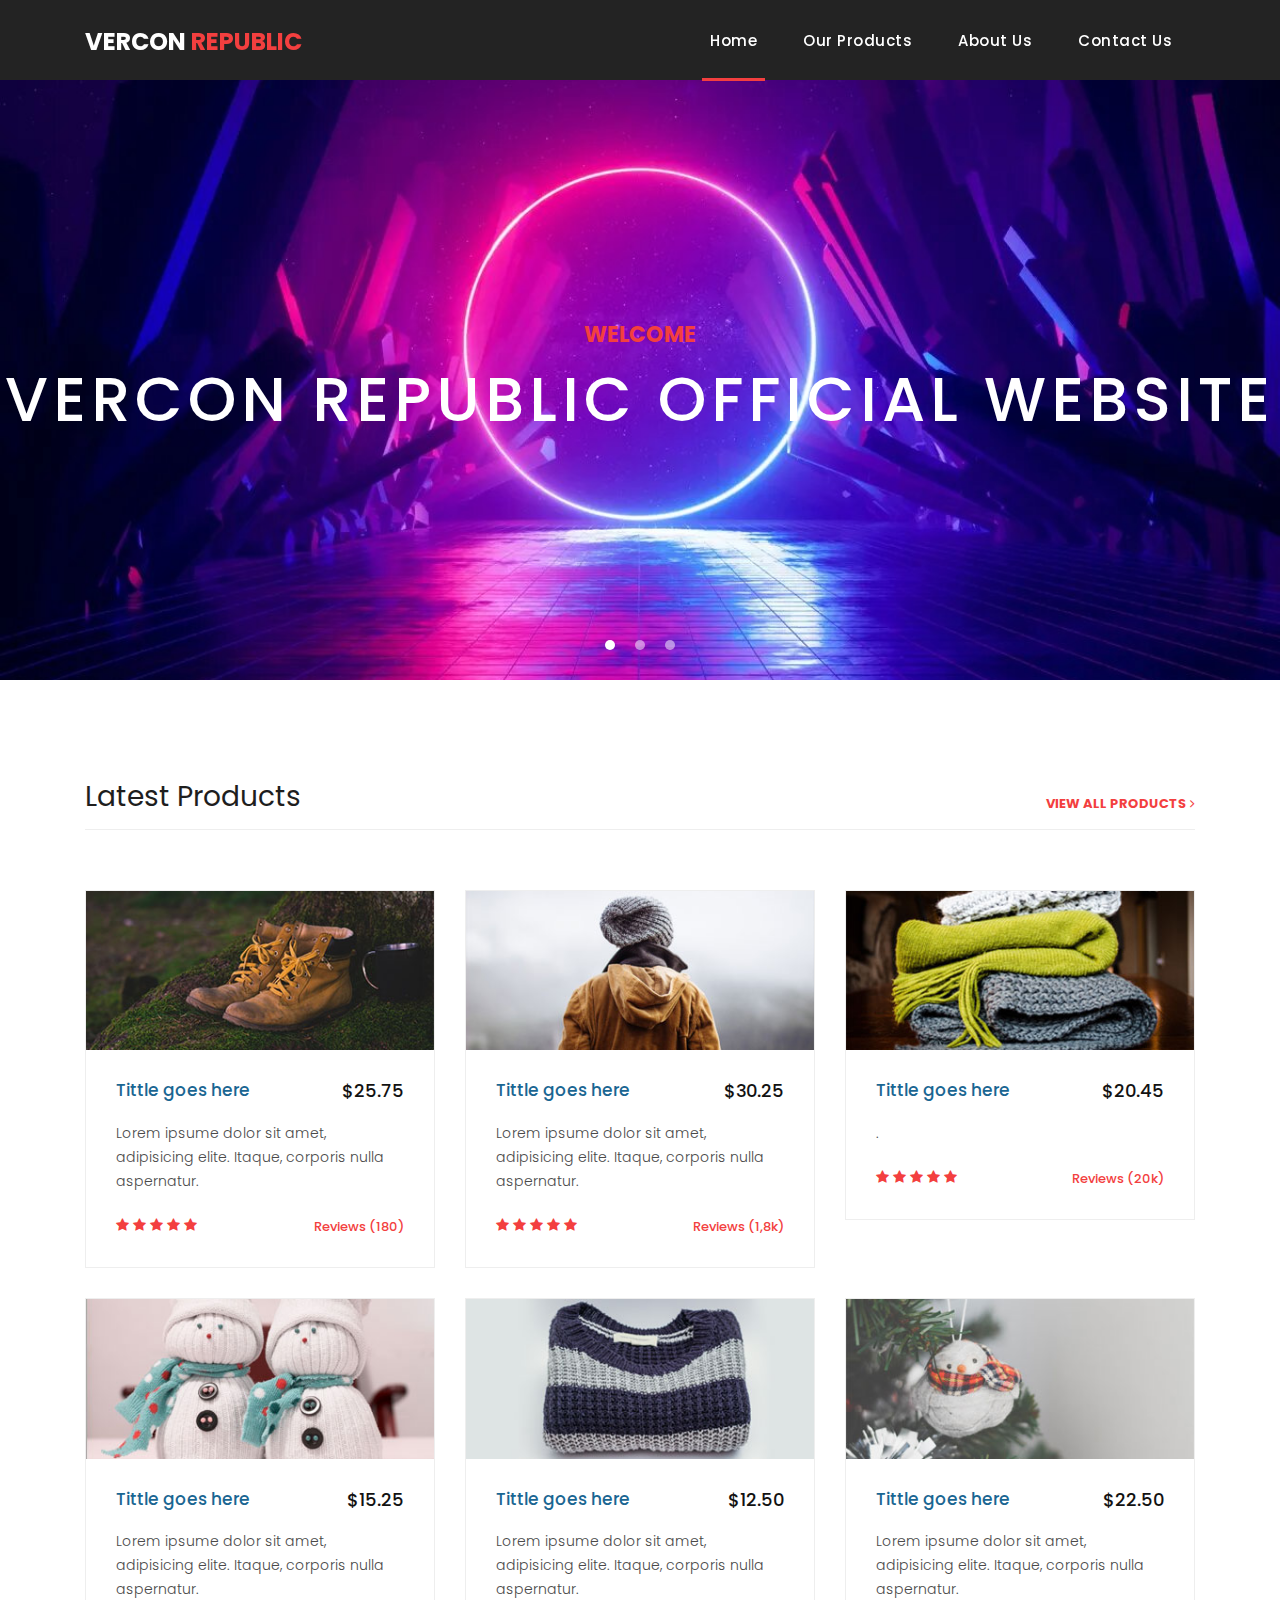
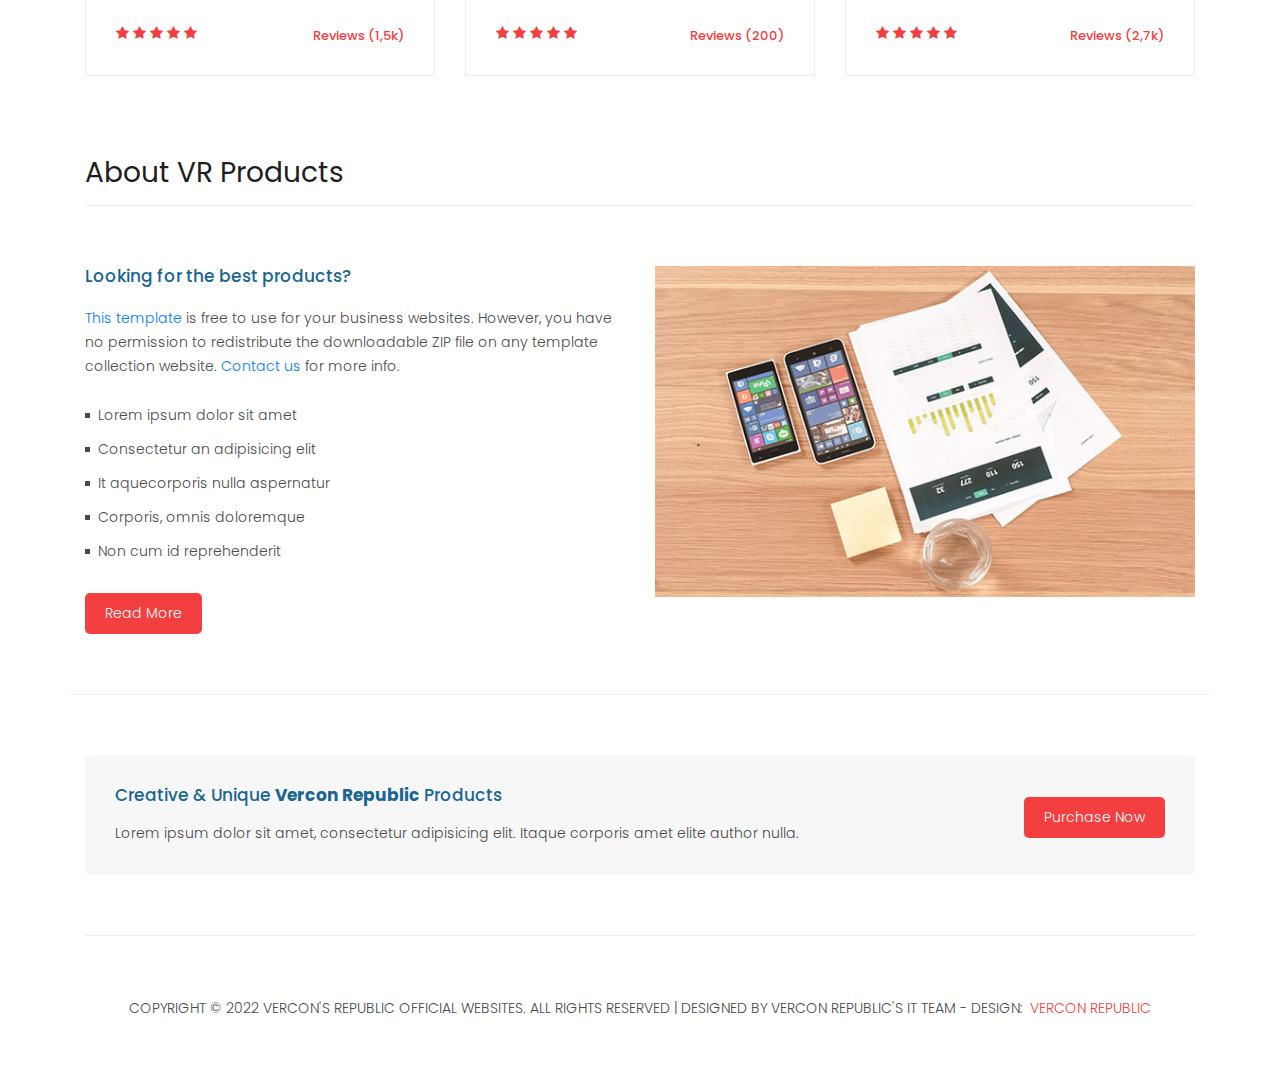
==== commit bfc3a801: "Update index.html" ====
--- a/index.html
+++ b/index.html
@@ -1,12 +1,315 @@
 <!DOCTYPE html>
 <html lang="en">
-<head>
-    <meta charset="UTF-8">
-    <meta http-equiv="X-UA-Compatible" content="IE=edge">
-    <meta name="viewport" content="width=device-width, initial-scale=1.0">
-    <title>Document</title>
-</head>
-<body>
+
+  <head>
+
+    <meta charset="utf-8">
+    <meta name="viewport" content="width=device-width, initial-scale=1, shrink-to-fit=no">
+    <meta name="description" content="">
+    <meta name="author" content="">
+    <link href="https://fonts.googleapis.com/css?family=Poppins:100,200,300,400,500,600,700,800,900&display=swap" rel="stylesheet">
+
+    <title>Vercon Republic Official Sites</title>
+
+    <!-- Bootstrap core CSS -->
+    <link href="vendor/bootstrap/css/bootstrap.min.css" rel="stylesheet">
+<!--
+
+TemplateMo 546 Sixteen Clothing
+
+https://templatemo.com/tm-546-sixteen-clothing
+
+-->
+
+    <!-- Additional CSS Files -->
+    <link rel="stylesheet" href="assets/css/fontawesome.css">
+    <link rel="stylesheet" href="assets/css/templatemo-sixteen.css">
+    <link rel="stylesheet" href="assets/css/owl.css">
+
+  </head>
+
+  <body>
+
+    <!-- ***** Preloader Start ***** -->
+    <div id="preloader">
+        <div class="jumper">
+            <div></div>
+            <div></div>
+            <div></div>
+        </div>
+    </div>  
+    <!-- ***** Preloader End ***** -->
+
+    <!-- Header -->
+    <header class="">
+      <nav class="navbar navbar-expand-lg">
+        <div class="container">
+          <a class="navbar-brand" href="index.html"><h2>Vercon <em>Republic</em></h2></a>
+          <button class="navbar-toggler" type="button" data-toggle="collapse" data-target="#navbarResponsive" aria-controls="navbarResponsive" aria-expanded="false" aria-label="Toggle navigation">
+            <span class="navbar-toggler-icon"></span>
+          </button>
+          <div class="collapse navbar-collapse" id="navbarResponsive">
+            <ul class="navbar-nav ml-auto">
+              <li class="nav-item active">
+                <a class="nav-link" href="index.html">Home
+                  <span class="sr-only">(current)</span>
+                </a>
+              </li> 
+              <li class="nav-item">
+                <a class="nav-link" href="products.html">Our Products</a>
+              </li>
+              <li class="nav-item">
+                <a class="nav-link" href="about.html">About Us</a>
+              </li>
+              <li class="nav-item">
+                <a class="nav-link" href="contact.html">Contact Us</a>
+              </li>
+            </ul>
+          </div>
+        </div>
+      </nav>
+    </header>
+
+    <!-- Page Content -->
+    <!-- Banner Starts Here -->
+    <div class="banner header-text">
+      <div class="owl-banner owl-carousel">
+        <div class="banner-item-01">
+          <div class="text-content">
+            <h4>Welcome</h4>
+            <h2>Vercon Republic Official Website</h2>
+          </div>
+        </div>
+        <div class="banner-item-02">
+          <div class="text-content">
+            <h4>Flash Deals</h4>
+            <h2>Get your best products</h2>
+          </div>
+        </div>
+        <div class="banner-item-03">
+          <div class="text-content">
+            <h4>Last Minute</h4>
+            <h2>Grab last minute deals</h2>
+          </div>
+        </div>
+      </div>
+    </div>
+    <!-- Banner Ends Here -->
+
+    <div class="latest-products">
+      <div class="container">
+        <div class="row">
+          <div class="col-md-12">
+            <div class="section-heading">
+              <h2>Latest Products</h2>
+              <a href="products.html">view all products <i class="fa fa-angle-right"></i></a>
+            </div>
+          </div>
+          <div class="col-md-4">
+            <div class="product-item">
+              <a href="#"><img src="assets/images/product_01.jpg" alt=""></a>
+              <div class="down-content">
+                <a href="#"><h4>Tittle goes here</h4></a>
+                <h6>$25.75</h6>
+                <p>Lorem ipsume dolor sit amet, adipisicing elite. Itaque, corporis nulla aspernatur.</p>
+                <ul class="stars">
+                  <li><i class="fa fa-star"></i></li>
+                  <li><i class="fa fa-star"></i></li>
+                  <li><i class="fa fa-star"></i></li>
+                  <li><i class="fa fa-star"></i></li>
+                  <li><i class="fa fa-star"></i></li>
+                </ul>
+                <span>Reviews (180)</span>
+              </div>
+            </div>
+          </div>
+          <div class="col-md-4">
+            <div class="product-item">
+              <a href="#"><img src="assets/images/product_02.jpg" alt=""></a>
+              <div class="down-content">
+                <a href="#"><h4>Tittle goes here</h4></a>
+                <h6>$30.25</h6>
+                <p>Lorem ipsume dolor sit amet, adipisicing elite. Itaque, corporis nulla aspernatur.</p>
+                <ul class="stars">
+                  <li><i class="fa fa-star"></i></li>
+                  <li><i class="fa fa-star"></i></li>
+                  <li><i class="fa fa-star"></i></li>
+                  <li><i class="fa fa-star"></i></li>
+                  <li><i class="fa fa-star"></i></li>
+                </ul>
+                <span>Reviews (1,8k)</span>
+              </div>
+            </div>
+          </div>
+          <div class="col-md-4">
+            <div class="product-item">
+              <a href="#"><img src="assets/images/product_03.jpg" alt=""></a>
+              <div class="down-content">
+                <a href="#"><h4>Tittle goes here</h4></a>
+                <h6>$20.45</h6>
+                <p>.</p>
+                <ul class="stars">
+                  <li><i class="fa fa-star"></i></li>
+                  <li><i class="fa fa-star"></i></li>
+                  <li><i class="fa fa-star"></i></li>
+                  <li><i class="fa fa-star"></i></li>
+                  <li><i class="fa fa-star"></i></li>
+                </ul>
+                <span>Reviews (20k)</span>
+              </div>
+            </div>
+          </div>
+          <div class="col-md-4">
+            <div class="product-item">
+              <a href="#"><img src="assets/images/product_04.jpg" alt=""></a>
+              <div class="down-content">
+                <a href="#"><h4>Tittle goes here</h4></a>
+                <h6>$15.25</h6>
+                <p>Lorem ipsume dolor sit amet, adipisicing elite. Itaque, corporis nulla aspernatur.</p>
+                <ul class="stars">
+                  <li><i class="fa fa-star"></i></li>
+                  <li><i class="fa fa-star"></i></li>
+                  <li><i class="fa fa-star"></i></li>
+                  <li><i class="fa fa-star"></i></li>
+                  <li><i class="fa fa-star"></i></li>
+                </ul>
+                <span>Reviews (1,5k)</span>
+              </div>
+            </div>
+          </div>
+          <div class="col-md-4">
+            <div class="product-item">
+              <a href="#"><img src="assets/images/product_05.jpg" alt=""></a>
+              <div class="down-content">
+                <a href="#"><h4>Tittle goes here</h4></a>
+                <h6>$12.50</h6>
+                <p>Lorem ipsume dolor sit amet, adipisicing elite. Itaque, corporis nulla aspernatur.</p>
+                <ul class="stars">
+                  <li><i class="fa fa-star"></i></li>
+                  <li><i class="fa fa-star"></i></li>
+                  <li><i class="fa fa-star"></i></li>
+                  <li><i class="fa fa-star"></i></li>
+                  <li><i class="fa fa-star"></i></li>
+                </ul>
+                <span>Reviews (200)</span>
+              </div>
+            </div>
+          </div>
+          <div class="col-md-4">
+            <div class="product-item">
+              <a href="#"><img src="assets/images/product_06.jpg" alt=""></a>
+              <div class="down-content">
+                <a href="#"><h4>Tittle goes here</h4></a>
+                <h6>$22.50</h6>
+                <p>Lorem ipsume dolor sit amet, adipisicing elite. Itaque, corporis nulla aspernatur.</p>
+                <ul class="stars">
+                  <li><i class="fa fa-star"></i></li>
+                  <li><i class="fa fa-star"></i></li>
+                  <li><i class="fa fa-star"></i></li>
+                  <li><i class="fa fa-star"></i></li>
+                  <li><i class="fa fa-star"></i></li>
+                </ul>
+                <span>Reviews (2,7k)</span>
+              </div>
+            </div>
+          </div>
+        </div>
+      </div>
+    </div>
+
+    <div class="best-features">
+      <div class="container">
+        <div class="row">
+          <div class="col-md-12">
+            <div class="section-heading">
+              <h2>About VR Products</h2>
+            </div>
+          </div>
+          <div class="col-md-6">
+            <div class="left-content">
+              <h4>Looking for the best products?</h4>
+              <p><a rel="nofollow" href="https://templatemo.com/tm-546-sixteen-clothing" target="_parent">This template</a> is free to use for your business websites. However, you have no permission to redistribute the downloadable ZIP file on any template collection website. <a rel="nofollow" href="https://templatemo.com/contact">Contact us</a> for more info.</p>
+              <ul class="featured-list">
+                <li><a href="#">Lorem ipsum dolor sit amet</a></li>
+                <li><a href="#">Consectetur an adipisicing elit</a></li>
+                <li><a href="#">It aquecorporis nulla aspernatur</a></li>
+                <li><a href="#">Corporis, omnis doloremque</a></li>
+                <li><a href="#">Non cum id reprehenderit</a></li>
+              </ul>
+              <a href="about.html" class="filled-button">Read More</a>
+            </div>
+          </div>
+          <div class="col-md-6">
+            <div class="right-image">
+              <img src="assets/images/feature-image.jpg" alt="">
+            </div>
+          </div>
+        </div>
+      </div>
+    </div>
+
+
+    <div class="call-to-action">
+      <div class="container">
+        <div class="row">
+          <div class="col-md-12">
+            <div class="inner-content">
+              <div class="row">
+                <div class="col-md-8">
+                  <h4>Creative &amp; Unique <em>Vercon Republic</em> Products</h4>
+                  <p>Lorem ipsum dolor sit amet, consectetur adipisicing elit. Itaque corporis amet elite author nulla.</p>
+                </div>
+                <div class="col-md-4">
+                  <a href="#" class="filled-button">Purchase Now</a>
+                </div>
+              </div>
+            </div>
+          </div>
+        </div>
+      </div>
+    </div>
+
     
-</body>
-</html>+    <footer>
+      <div class="container">
+        <div class="row">
+          <div class="col-md-12">
+            <div class="inner-content">
+              <p>Copyright &copy; 2022 Vercon's Republic Official Websites. All Rights Reserved | Designed by Vercon Republic's IT Team
+            
+            - Design: <a rel="nofollow noopener" href="https://templatemo.com" target="_blank">Vercon Republic</a></p>
+            </div>
+          </div>
+        </div>
+      </div>
+    </footer>
+
+
+    <!-- Bootstrap core JavaScript -->
+    <script src="vendor/jquery/jquery.min.js"></script>
+    <script src="vendor/bootstrap/js/bootstrap.bundle.min.js"></script>
+
+
+    <!-- Additional Scripts -->
+    <script src="assets/js/custom.js"></script>
+    <script src="assets/js/owl.js"></script>
+    <script src="assets/js/slick.js"></script>
+    <script src="assets/js/isotope.js"></script>
+    <script src="assets/js/accordions.js"></script>
+
+
+    <script language = "text/Javascript"> 
+      cleared[0] = cleared[1] = cleared[2] = 0; //set a cleared flag for each field
+      function clearField(t){                   //declaring the array outside of the
+      if(! cleared[t.id]){                      // function makes it static and global
+          cleared[t.id] = 1;  // you could use true and false, but that's more typing
+          t.value='';         // with more chance of typos
+          t.style.color='#fff';
+          }
+      }
+    </script>
+
+
+  </body>
+
+</html>
--- a/assets/css/templatemo-sixteen.css
+++ b/assets/css/templatemo-sixteen.css
@@ -0,0 +1,1060 @@
+/*
+
+TemplateMo 546 Sixteen Clothing
+
+https://templatemo.com/tm-546-sixteen-clothing
+
+*/
+body {
+  font-family: 'Poppins', sans-serif;
+  overflow-x: hidden;
+  text-rendering: optimizeLegibility;
+  -webkit-font-smoothing: antialiased;
+  -moz-osx-font-smoothing: grayscale;
+}
+p {
+	margin-bottom: 0px;
+	font-size: 14px;
+	font-weight: 300;
+	color: #4a4a4a;
+	line-height: 24px;
+}
+a {
+	text-decoration: none!important;
+}
+ul {
+	padding: 0;
+	margin: 0;
+	list-style: none;
+}
+
+h1,h2,h3,h4,h5,h6 {
+	margin: 0px;
+}
+
+ul.social-icons li {
+	display: inline-block;
+	margin-right: 3px;
+}
+
+ul.social-icons li:last-child {
+	margin-right: 0px;
+}
+
+ul.social-icons li a {
+	width: 50px;
+	height: 50px;
+	display: inline-block;
+	line-height: 50px;
+	background-color: #eee;
+	color: #121212;
+	font-size: 18px;
+	text-align: center;
+	transition: all .3s;
+}
+
+ul.social-icons li a:hover {
+	background-color: #f33f3f;
+	color: #fff;
+}
+
+a.filled-button {
+	background-color: #f33f3f;
+	color: #fff;
+	font-size: 14px;
+	text-transform: capitalize;
+	font-weight: 300;
+	padding: 10px 20px;
+	border-radius: 5px;
+	display: inline-block;
+	transition: all 0.3s;
+}
+
+a.filled-button:hover {
+	background-color: #121212;
+	color: #fff;
+}
+
+.section-heading {
+	text-align: left;
+	margin-bottom: 60px;
+	border-bottom: 1px solid #eee;
+}
+
+.section-heading h2 {
+	font-size: 28px;
+	font-weight: 400;
+	color: #1e1e1e;
+	margin-bottom: 15px;
+}
+
+.products-heading {
+	background-image: url(../images/products-heading.jpg);
+}
+
+.about-heading {
+	background-image: url(../images/about-heading.jpg);
+}
+
+.contact-heading {
+	background-image: url(../images/contact-heading.jpg);
+}
+
+.page-heading {
+	padding: 210px 0px 130px 0px;
+	text-align: center;
+	background-position: center center;
+	background-repeat: no-repeat;
+	background-size: cover;
+}
+
+.page-heading .text-content h4 {
+	color: #f33f3f;
+	font-size: 22px;
+	text-transform: uppercase;
+	font-weight: 700;
+	margin-bottom: 15px;
+}
+
+.page-heading .text-content h2 {
+	color: #fff;
+	font-size: 62px;
+	text-transform: uppercase;
+	letter-spacing: 5px;
+}
+
+#preloader {
+  overflow: hidden;
+  background: #f33f3f;
+  left: 0;
+  right: 0;
+  top: 0;
+  bottom: 0;
+  position: fixed;
+  z-index: 9999999;
+  color: #fff;
+}
+
+#preloader .jumper {
+  left: 0;
+  top: 0;
+  right: 0;
+  bottom: 0;
+  display: block;
+  position: absolute;
+  margin: auto;
+  width: 50px;
+  height: 50px;
+}
+
+#preloader .jumper > div {
+  background-color: #fff;
+  width: 10px;
+  height: 10px;
+  border-radius: 100%;
+  -webkit-animation-fill-mode: both;
+  animation-fill-mode: both;
+  position: absolute;
+  opacity: 0;
+  width: 50px;
+  height: 50px;
+  -webkit-animation: jumper 1s 0s linear infinite;
+  animation: jumper 1s 0s linear infinite;
+}
+
+#preloader .jumper > div:nth-child(2) {
+  -webkit-animation-delay: 0.33333s;
+  animation-delay: 0.33333s;
+}
+
+#preloader .jumper > div:nth-child(3) {
+  -webkit-animation-delay: 0.66666s;
+  animation-delay: 0.66666s;
+}
+
+@-webkit-keyframes jumper {
+  0% {
+    opacity: 0;
+    -webkit-transform: scale(0);
+    transform: scale(0);
+  }
+  5% {
+    opacity: 1;
+  }
+  100% {
+    -webkit-transform: scale(1);
+    transform: scale(1);
+    opacity: 0;
+  }
+}
+
+@keyframes jumper {
+  0% {
+    opacity: 0;
+    -webkit-transform: scale(0);
+    transform: scale(0);
+  }
+  5% {
+    opacity: 1;
+  }
+  100% {
+    opacity: 0;
+  }
+}
+
+
+/* Header Style */
+header {
+	position: absolute;
+	z-index: 99999;
+	width: 100%;
+	height: 80px;
+	background-color: #232323;
+	-webkit-transition: all 0.3s ease-in-out 0s;
+    -moz-transition: all 0.3s ease-in-out 0s;
+    -o-transition: all 0.3s ease-in-out 0s;
+    transition: all 0.3s ease-in-out 0s;
+}
+header .navbar {
+	padding: 17px 0px;
+}
+.background-header .navbar {
+	padding: 17px 0px;
+}
+.background-header {
+	top: 0;
+	position: fixed;
+	background-color: #fff!important;
+	box-shadow: 0px 1px 10px rgba(0,0,0,0.1);
+}
+.background-header .navbar-brand h2 {
+	color: #121212!important;
+}
+.background-header .navbar-nav a.nav-link {
+	color: #1e1e1e!important;
+}
+.background-header .navbar-nav .nav-link:hover,
+.background-header .navbar-nav .active>.nav-link,
+.background-header .navbar-nav .nav-link.active,
+.background-header .navbar-nav .nav-link.show,
+.background-header .navbar-nav .show>.nav-link {
+	color: #f33f3f!important;
+}
+.navbar .navbar-brand {
+	float: 	left;
+	margin-top: -12px;
+	outline: none;
+}
+.navbar .navbar-brand h2 {
+	color: #fff;
+	text-transform: uppercase;
+	font-size: 24px;
+	font-weight: 700;
+	-webkit-transition: all .3s ease 0s;
+    -moz-transition: all .3s ease 0s;
+    -o-transition: all .3s ease 0s;
+    transition: all .3s ease 0s;
+}
+.navbar .navbar-brand h2 em {
+	font-style: normal;
+	color: #f33f3f;
+}
+#navbarResponsive {
+	z-index: 999;
+}
+.navbar-collapse {
+	text-align: center;
+}
+.navbar .navbar-nav .nav-item {
+	margin: 0px 15px;
+}
+.navbar .navbar-nav a.nav-link {
+	text-transform: capitalize;
+	font-size: 15px;
+	font-weight: 500;
+	letter-spacing: 0.5px;
+	color: #fff;
+	transition: all 0.5s;
+	margin-top: 5px;
+}
+.navbar .navbar-nav .nav-link:hover,
+.navbar .navbar-nav .active>.nav-link,
+.navbar .navbar-nav .nav-link.active,
+.navbar .navbar-nav .nav-link.show,
+.navbar .navbar-nav .show>.nav-link {
+	color: #fff;
+	padding-bottom: 25px;
+	border-bottom: 3px solid #f33f3f;
+}
+.navbar .navbar-toggler-icon {
+	background-image: none;
+}
+.navbar .navbar-toggler {
+	border-color: #fff;
+	background-color: #fff;	
+	height: 36px;
+	outline: none;
+	border-radius: 0px;
+	position: absolute;
+	right: 30px;
+	top: 20px;
+}
+.navbar .navbar-toggler-icon:after {
+	content: '\f0c9';
+	color: #f33f3f;
+	font-size: 18px;
+	line-height: 26px;
+	font-family: 'FontAwesome';
+}
+
+
+
+/* Banner Style */
+.banner {
+	position: relative;
+	text-align: center;
+	padding-top: 80px;
+}
+
+.banner-item-01 {
+	padding: 300px 0px;
+	background-image: url(../images/slide_01.jpg);
+	background-size: cover;
+	background-repeat: no-repeat;
+	background-position: center center;
+}
+
+.banner-item-02 {
+	padding: 300px 0px;
+	background-image: url(../images/slide_02.jpg);
+	background-size: cover;
+	background-repeat: no-repeat;
+	background-position: center center;
+}
+
+.banner-item-03 {
+	padding: 300px 0px;
+	background-image: url(../images/slide_03.jpg);
+	background-size: cover;
+	background-repeat: no-repeat;
+	background-position: center center;
+}
+
+.banner .banner-item {
+	max-height: 600px;
+}
+
+.banner .text-content {
+	position: absolute;
+	top: 50%;
+	transform: translateY(-50%);
+	text-align: center;
+	width: 100%;
+}
+
+.banner .text-content h4 {
+	color: #f33f3f;
+	font-size: 22px;
+	text-transform: uppercase;
+	font-weight: 700;
+	margin-bottom: 15px;
+}
+
+.banner .text-content h2 {
+	color: #fff;
+	font-size: 62px;
+	text-transform: uppercase;
+	letter-spacing: 5px;
+}
+
+.owl-banner .owl-dots .owl-dot {
+  border-radius: 3px;
+}
+.owl-banner .owl-dots {
+    display: -webkit-box;
+    display: -webkit-flex;
+    display: -ms-flexbox;
+    display: flex;
+    -ms-flex-pack: center;
+    -webkit-justify-content: center;
+    justify-content: center;
+    position: absolute;
+    left: 50%;
+    transform: translateX(-50%);
+    bottom: 30px;
+}
+.owl-banner .owl-dots .owl-dot {
+    width: 10px;
+    height: 10px;
+    border-radius: 50%;
+    margin: 0 10px;
+    background-color: #fff;
+    opacity: 0.5;
+}
+.owl-banner .owl-dots .owl-dot:focus {
+    outline: none
+}
+.owl-banner .owl-dots .owl-dot.active {
+    background-color: #fff;
+    opacity: 1;
+}
+
+
+
+/* Latest Produtcs */
+
+.latest-products {
+	margin-top: 100px;
+}
+
+.latest-products .section-heading a {
+	float: right;
+	margin-top: -35px;
+	text-transform: uppercase;
+	font-size: 13px;
+	font-weight: 700;
+	color: #f33f3f;
+}
+
+.product-item {
+	border: 1px solid #eee;
+	margin-bottom: 30px;
+}
+
+.product-item .down-content {
+	padding: 30px;
+	position: relative;
+}
+
+.product-item img {
+	width: 100%;
+	overflow: hidden;
+}
+
+.product-item .down-content h4 {
+	font-size: 17px;
+	color: #1a6692;
+	margin-bottom: 20px;
+}
+
+.product-item .down-content h6 {
+	position: absolute;
+	top: 30px;
+	right: 30px;
+	font-size: 18px;
+	color: #121212;
+}
+
+.product-item .down-content p {
+	margin-bottom: 20px;
+}
+
+.product-item .down-content ul li {
+	display: inline-block;
+}
+
+.product-item .down-content ul li i {
+	color: #f33f3f;
+	font-size: 14px;
+}
+
+.product-item .down-content span {
+	position: absolute;
+	right: 30px;
+	bottom: 30px;
+	font-size: 13px;
+	color: #f33f3f;
+	font-weight: 500;
+}
+
+
+
+
+/* Best Features */
+
+.about-features {
+	margin-top: 100px!important;
+}
+
+.about-features p {
+	border-bottom: 1px solid #eee;
+	padding-bottom: 20px;
+}
+
+.about-features .container .row {
+	padding-bottom: 0px!important;
+	border-bottom: none!important;
+}
+
+.best-features {
+	margin-top: 50px;
+}
+
+.best-features .container .row {
+	border-bottom: 1px solid #eee;
+	padding-bottom: 60px;
+}
+
+.best-features img {
+	width: 100%;
+	overflow: hidden;
+}
+
+.best-features h4 {
+	font-size: 17px;
+	color: #1a6692;
+	margin-bottom: 20px;
+}
+
+.best-features ul.featured-list li {
+	display: block;
+	margin-bottom: 10px;
+}
+
+.best-features p {
+	margin-bottom: 25px;
+}
+
+.best-features ul.featured-list li a {
+	font-size: 14px;
+	color: #4a4a4a;
+	font-weight: 300;
+	transition: all .3s;
+	position: relative;
+	padding-left: 13px;
+}
+
+.best-features ul.featured-list li a:before {
+	content: '';
+	width: 5px;
+	height: 5px;
+	display: inline-block;
+	background-color: #4a4a4a;
+	position: absolute;
+	left: 0;
+	transition: all .3s;
+	top: 8px;
+}
+
+.best-features ul.featured-list li a:hover {
+	color: #f33f3f;
+}
+
+.best-features ul.featured-list li a:hover::before {
+	background-color: #f33f3f;
+}
+
+.best-features .filled-button {
+	margin-top: 20px;
+}
+
+
+
+
+
+/* Call To Action */
+
+.call-to-action .inner-content {
+	margin-top: 60px;
+	padding: 30px;
+	background-color: #f7f7f7;
+	border-radius: 5px;
+}
+
+.call-to-action .inner-content h4 {
+	font-size: 17px;
+	color: #1a6692;
+	margin-bottom: 15px;
+}
+
+.call-to-action .inner-content em {
+	font-style: normal;
+	font-weight: 700;
+}
+
+.call-to-action .inner-content .col-md-4 {
+	text-align: right;
+}
+
+.call-to-action .inner-content .filled-button {
+	margin-top: 12px;
+}
+
+
+
+
+/* Footer */
+
+footer {
+	text-align: center;
+}
+
+footer .inner-content {
+	border-top: 1px solid #eee;
+	margin-top: 60px;
+	padding: 60px 0px;
+}
+
+footer .inner-content p {
+	text-transform: uppercase;
+}
+
+footer .inner-content p a {
+	color: #f33f3f;
+	margin-left: 3px;
+}
+
+
+
+
+/* Product Page */
+
+.products {
+	margin-top: 100px;
+}
+
+.products .filters {
+	text-align: center;
+	border-bottom: 1px solid #eee;
+	padding-bottom: 10px;
+	margin-bottom: 60px;
+}
+
+.products .filters li {
+	text-transform: uppercase;
+	font-size: 13px;
+	font-weight: 700;
+	color: #121212;
+	display: inline-block;
+	margin: 0px 10px;
+	transition: all .3s;
+	cursor: pointer;
+}
+
+.products .filters ul li.active,
+.products .filters ul li:hover {
+  color: #f33f3f;
+}
+
+.products ul.pages {
+	margin-top: 30px;
+	text-align: center;
+}
+
+.products ul.pages li {
+	display: inline-block;
+	margin: 0px 2px;
+}
+
+.products ul.pages li a {
+	width: 44px;
+	height: 44px;
+	display: inline-block;
+	line-height: 42px;
+	border: 1px solid #eee;
+	font-size: 15px;
+	font-weight: 700;
+	color: #121212;
+	transition: all .3s;
+}
+
+.products ul.pages li a:hover,
+.products ul.pages li.active a {
+	background-color: #f33f3f;
+	border-color: #f33f3f;
+	color: #fff;
+}
+
+
+
+/* Team Members */
+
+.team-members {
+	margin-top: 100px;
+}
+
+.team-member {
+	border: 1px solid #eee;
+	margin-bottom: 30px;
+}
+
+.team-member img {
+	width: 100%;
+	overflow: hidden;
+}
+
+.team-member .down-content {
+	padding: 30px;
+	text-align: center;
+}
+
+.team-member .thumb-container {
+	position: relative;
+}
+
+.team-member .thumb-container .hover-effect {
+	position: absolute;
+	background-color: rgba(243,63,63,0.9);
+	top: 0;
+	left: 0;
+	width: 100%;
+	height: 100%;
+	opacity: 0;
+	visibility: hidden;
+	transition: all .5s;
+}
+
+.team-member .thumb-container .hover-effect .hover-content {
+	position: absolute;
+	display: inline-block;
+	width: 100%;
+	text-align: center;
+	top: 50%;
+	transform: translateY(-50%);
+}
+
+.team-member .thumb-container .hover-effect .hover-content ul.social-icons li a:hover {
+	background-color: #fff;
+	color: #f33f3f;
+}
+
+.team-member:hover .hover-effect {
+	visibility: visible;
+	opacity: 1;
+}
+
+.team-member .down-content h4 {
+	font-size: 17px;
+	color: #1a6692;
+	margin-bottom: 8px;
+}
+
+.team-member .down-content span {
+	display: block;
+	font-size: 13px;
+	color: #f33f3f;
+	font-weight: 500;
+	margin-bottom: 20px;
+}
+
+
+
+
+/* Services */
+
+.services {
+	background-image: url(../images/services-bg.jpg);
+	background-position: center center;
+	background-repeat: no-repeat;
+	background-size: cover;
+	background-attachment: fixed;
+	padding: 100px 0px;
+}
+
+.services .service-item {
+	text-align: center;
+}
+
+.services .service-item .icon {
+	background-color: #f7f7f7;
+	padding: 40px;
+}
+
+.services .service-item .icon i {
+	width: 100px;
+	height: 100px;
+	display: inline-block;
+	text-align: center;
+	line-height: 100px;
+	background-color: #f33f3f;
+	color: #fff;
+	font-size: 32px;
+}
+
+.services .service-item .down-content {
+	background-color: #fff;
+	padding: 40px 30px;
+}
+
+.services .service-item .down-content h4 {
+	font-size: 17px;
+	color: #1a6692;
+	margin-bottom: 20px;
+}
+
+.services .service-item .down-content p {
+	margin-bottom: 25px;
+}
+
+
+
+
+/* Clients */
+
+.happy-clients {
+	margin-top: 100px;
+	margin-bottom: 40px;
+}
+
+.happy-clients .client-item img {
+	max-width: 100%;
+	overflow: hidden;
+	transition: all .3s;
+	cursor: pointer;
+}
+
+.happy-clients .client-item img:hover {
+	opacity: 0.8;
+}
+
+
+
+
+/* Find Us */
+
+.find-us {
+	margin-top: 100px;
+}
+
+.find-us p {
+	border-bottom: 1px solid #eee;
+	padding-bottom: 30px;
+	margin-bottom: 30px;
+}
+
+.find-us h4 {
+	font-size: 17px;
+	color: #1a6692;
+	margin-bottom: 20px;
+}
+
+.find-us .left-content {
+	margin-left: 30px;
+}
+
+
+
+/* Send Message */
+
+.send-message {
+	margin-top: 100px;
+}
+
+.contact-form input {
+	font-size: 14px;
+	width: 100%;
+	height: 44px;
+	display: inline-block;
+	line-height: 42px;
+	border: 1px solid #eee;
+	border-radius: 0px;
+	margin-bottom: 30px;
+}
+
+.contact-form input:focus {
+	box-shadow: none;
+	border: 1px solid #eee;
+}
+
+.contact-form textarea {
+	font-size: 14px;
+	width: 100%;
+	min-width: 100%;
+	min-height: 120px;
+	height: 120px;
+	max-height: 180px;
+	border: 1px solid #eee;
+	border-radius: 0px;
+	margin-bottom: 30px;
+}
+
+.contact-form textarea:focus {
+	box-shadow: none;
+	border: 1px solid #eee;
+}
+
+.contact-form button.filled-button {
+	background-color: #f33f3f;
+	color: #fff;
+	font-size: 14px;
+	text-transform: capitalize;
+	font-weight: 300;
+	padding: 10px 20px;
+	border-radius: 5px;
+	display: inline-block;
+	transition: all 0.3s;
+	border: none;
+	outline: none;
+	cursor: pointer;
+}
+
+.contact-form button.filled-button:hover {
+	background-color: #121212;
+	color: #fff;
+}
+
+.accordion {
+	margin-left: 30px;
+}
+
+.accordion a {
+	cursor: pointer;
+	font-size: 17px;
+	color: #1a6692!important;
+	margin-bottom: 20px;
+	transition: all .3s;
+}
+
+.accordion a:hover {
+	color: #f33f3f!important;
+}
+
+.accordion a.active {
+  color: #f33f3f!important;
+}
+
+.accordion li .content {
+  display: none;
+  margin-top: 10px;
+}
+
+.accordion li:first-child {
+	border-top: 1px solid #eee;
+}
+
+.accordion li {
+	border-bottom: 1px solid #eee;
+	padding: 15px 0px;
+}
+
+/* Responsive Style */
+@media (max-width: 768px) {
+	.banner .text-content {
+		width: 90%;
+		margin-left: 5%;
+	}
+	.banner .text-content h4 {
+		font-size: 22px;
+	}
+
+	.banner .text-content h2 {
+		font-size: 36px;
+		letter-spacing: 0.5px;
+	}
+	.banner-item-01,
+	.banner-item-02,
+	.banner-item-03 {
+		padding: 180px 0px;
+	}
+	.page-heading .text-content h4 {
+		font-size: 22px;
+	}
+
+	.page-heading .text-content h2 {
+		font-size: 36px;
+		letter-spacing: 0.5px;
+	}
+	.latest-products .section-heading a {
+		float: none;
+		margin-top: 0px;
+		display: block;
+		margin-bottom: 20px;
+	}
+	.product-item .down-content h4 {
+		margin-bottom: 20px!important;
+	}
+	.product-item .down-content h6 {
+		position: absolute!important;
+		top: 30px!important;
+		right: 30px!important;
+	}
+	.product-item .down-content span {
+		position: absolute!important;
+		right: 30px!important;
+		bottom: 30px!important;
+	}
+	.best-features .left-content {
+		margin-bottom: 30px;
+	}
+	.call-to-action .inner-content {
+		text-align: center;
+	}
+	.call-to-action .inner-content .filled-button {
+		text-align: center;
+		width: 100%;
+		margin-top: 20px;
+	}
+	.about-features img {
+		margin-bottom: 30px;
+	}
+	.service-item {
+		margin-bottom: 30px;
+	}
+	.find-us #map {
+		margin-bottom: 30px;
+	}
+	.find-us .left-content {
+		margin-left: 0px;
+	}
+	.send-message .accordion {
+		margin-top: 30px;
+		margin-left: 0px;
+	}
+}
+
+@media (max-width: 992px) {
+	.navbar .navbar-brand {
+		position: absolute;
+		left: 30px;
+		top: 32px;
+	}
+	.navbar .navbar-brand {
+		width: auto;
+	}
+	.navbar:after {
+		display: none;
+	}
+	#navbarResponsive {
+	    z-index: 99999;
+	    position: absolute;
+	    top: 80px;
+	    left: 0;
+	    width: 100%;
+	    text-align: center;
+	    background-color: #fff;
+	    box-shadow: 0px 10px 10px rgba(0,0,0,0.1);
+	}
+	.navbar .navbar-nav .nav-item {
+		border-bottom: 1px solid #eee;
+	}
+	.navbar .navbar-nav .nav-item:last-child {
+		border-bottom: none;
+	}
+	.navbar .navbar-nav a.nav-link {
+		padding: 15px 0px;
+		color: #1e1e1e!important;
+	}
+	.navbar .navbar-nav .nav-link:hover,
+	.navbar .navbar-nav .active>.nav-link,
+	.navbar .navbar-nav .nav-link.active,
+	.navbar .navbar-nav .nav-link.show,
+	.navbar .navbar-nav .show>.nav-link {
+		color: #f33f3f!important;
+		border-bottom: none!important;
+		padding-bottom: 15px;
+	}
+	.product-item .down-content h4 {
+		margin-bottom: 10px;
+	}
+	.product-item .down-content h6 {
+		position: relative;
+		top: 0;
+		right: 0;
+		margin-bottom: 20px;
+	}
+	.product-item .down-content span {
+		position: relative;
+		right: 0;
+		bottom: 0;
+	}
+}